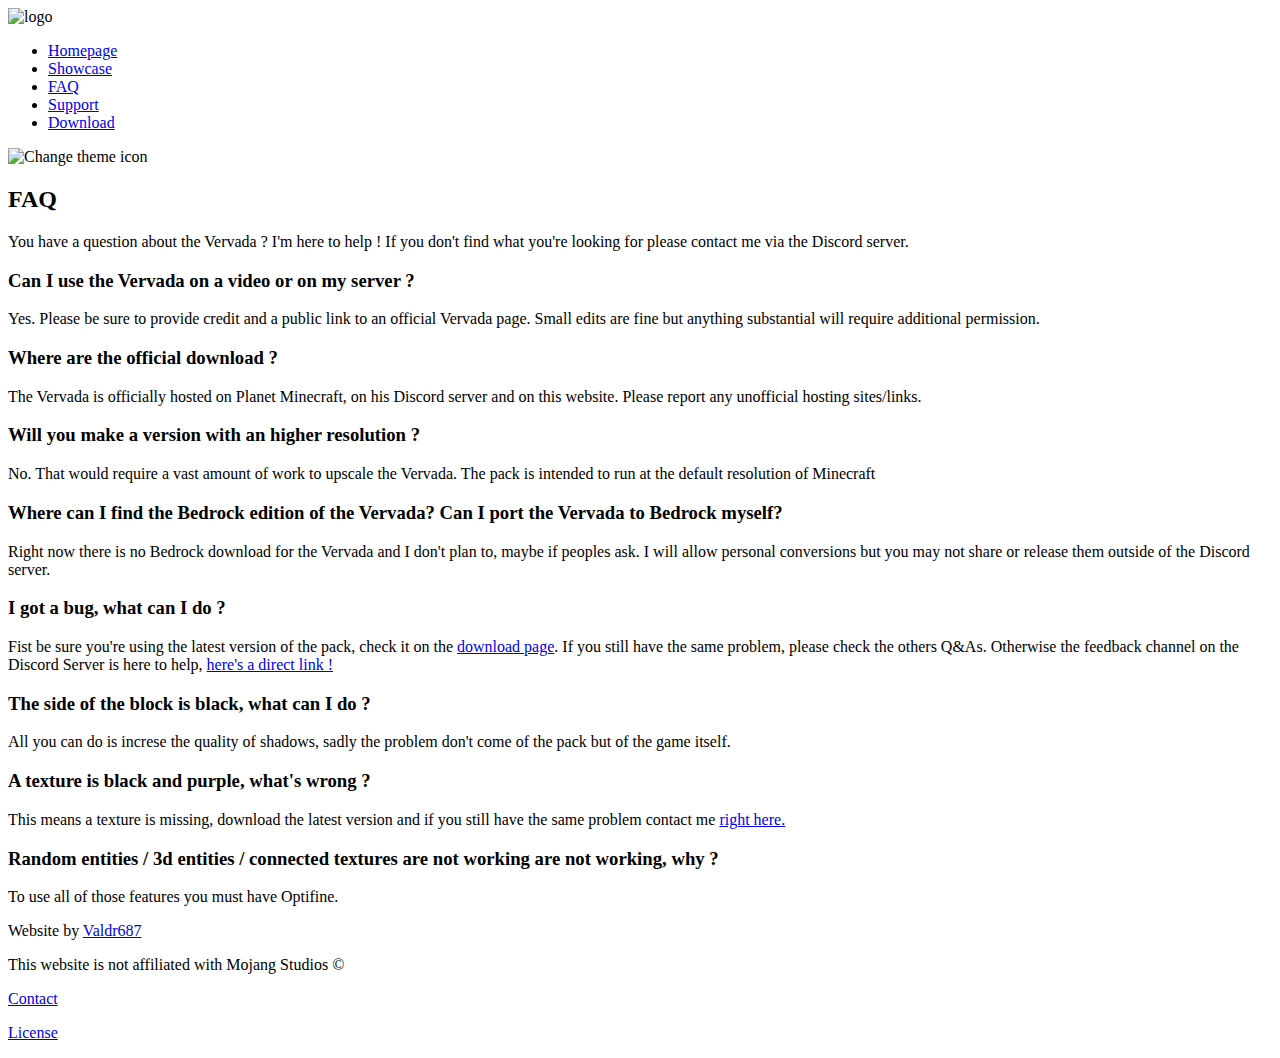
==== faq.html @ 003b72a8 "Add files via upload" ====
<!DOCTYPE html>
<html lang="en">
<head>
       <!-- CSS --> 
       <link rel="stylesheet" type="text/css" href="./css/style_accueil.css" id="light" title="Light">
       <meta http-equiv="content-type" content="text/html; charset=utf-8">
       <!-- Polices --> 
       <link rel="preconnect" href="https://fonts.googleapis.com">
       <link rel="preconnect" href="https://fonts.gstatic.com" crossorigin>
       <link href="https://fonts.googleapis.com/css2?family=Almendra+SC&display=swap" rel="stylesheet">
       <link href="https://fonts.googleapis.com/css2?family=Quicksand&display=swap" rel="stylesheet">
       <!-- Metadonnées -->
       <meta name="viewport" content="width=device-width, initial-scale=1.0">
       <meta name="author" content="Valdr687" />
       <title>The Vervada - FAQ</title>
       <meta name="description" content="You have a question about the Vervada ? You want to report a bug ? The page is here to help you.">
       <link rel="icon" href="./images/icones/vervada_trans.png" type="image/icon type">
       <meta name="theme-color" content="rgb(189, 103, 32)"/>   
</head>
    <body>
        <header>
            <div class="logo" ><img src="./images/icones/vervada_fond.png" alt="logo"></div>
            <nav> 
              <div class="ham" >  
                <span class="bar1"></span>  
                <span class="bar2"></span>  
                <span class="bar3"></span>  
              </div>  
              <ul class="nav-sub">  
                <li class="list-item"><a href="./homepage.html" class="nav-link">Homepage</a></li>  
                <li class="list-item"><a href="./showcase.html" class="nav-link">Showcase</a></li>  
                <li class="list-item-active"><a href="./faq.html" class="nav-link">FAQ</a></li>   
                <li class="list-item"><a href="./support.html" class="nav-link">Support</a></li>
                <li class="list-item"><a href="https://www.planetminecraft.com/texture-pack/the-vervada/" class="nav-link">Download</a></li>  
              </ul>
            </nav> 
            <!--Theme sombre-->
            <div id="switch_theme" onclick="changeTheme();"><img id="moon_sun" src="./images/icones/dark_light/moon.png" alt="Change theme icon"></div>
        </header>
        <!-- Page -->
        <main>
            <article class="texte_centre" >
                <h2>FAQ</h2>
                <p>You have a question about the Vervada ? I'm here to help ! If you don't find what you're looking for please contact me via the Discord server.</p>
            </article>
            <span class="barre"></span>
            <article class="faq">
                <h3>Can I use the Vervada on a video or on my server ? </h3>
                <p>Yes. Please be sure to provide credit and a public link to an official Vervada page. Small edits are fine but anything substantial will require additional permission. </p>
                <h3> Where are the official download ? </h3>
                <p>The Vervada is officially hosted on Planet Minecraft, on his Discord server and on this website. Please report any unofficial hosting sites/links.</p>
                <h3>Will you make a version with an higher resolution ? </h3>
                <p>No. That would require a vast amount of work to upscale the Vervada. The pack is intended to run at the default resolution of Minecraft</p>
                <h3> Where can I find the Bedrock edition of the Vervada? Can I port the Vervada to Bedrock myself? </h3>
                <p>Right now there is no Bedrock download for the Vervada and I don't plan to, maybe if peoples ask. I will allow personal conversions but you may not share or release them outside of the Discord server. </p>
            </article>
            <span class="barre"></span>
            <article class="faq">
              <h3>I got a bug, what can I do ?</h3>
              <p>Fist be sure you're using the latest version of the pack, check it on the <a href="./download.hmtl">download page</a>. If you still have the same problem, please check the others Q&As. Otherwise the feedback channel on the Discord Server is here to help, <a target="blank" href="https://discord.gg/qPuz99EwCG">here's a direct link !</a> </p>
              <h3>The side of the block is black, what can I do ?</h3>
              <p>All you can do is increse the quality of shadows, sadly the problem don't come of the pack but of the game itself.</p>
              <h3>A texture is black and purple, what's wrong ?</h3>
              <p>This means a texture is missing, download the latest version and if you still have the same problem contact me <a target="blank" href="https://discord.gg/qPuz99EwCG">right here.</a></p>
              <h3>Random entities / 3d entities / connected textures are not working are not working, why ?</h3>
              <p>To use all of those features you must have Optifine.</p>
          </article>
          
        </main>
        <!--Bas de page-->
        <footer>
          <div class="bas_gauche">
            <div class="haut">
              <p>Website by <a target="blank" href="https://linktr.ee/Valdr687">Valdr687</a></p>
            </div>
            <div class="bas">
              <p>This website is not affiliated with Mojang Studios ©</p>
            </div>
          </div>
          <div class="bas_droite">
            <div class="haut">
              <p><a target="blank" href="mailto:">Contact</a></p>
            </div>
            <div class="bas">
              <p><a target="blank" href="https://creativecommons.org/licenses/by-nc-nd/4.0/">License</a></p>
            </div>
          </div>
        </footer> 
        </div>
        <script src="./js/script.js"></script> 
	</body>
</html>
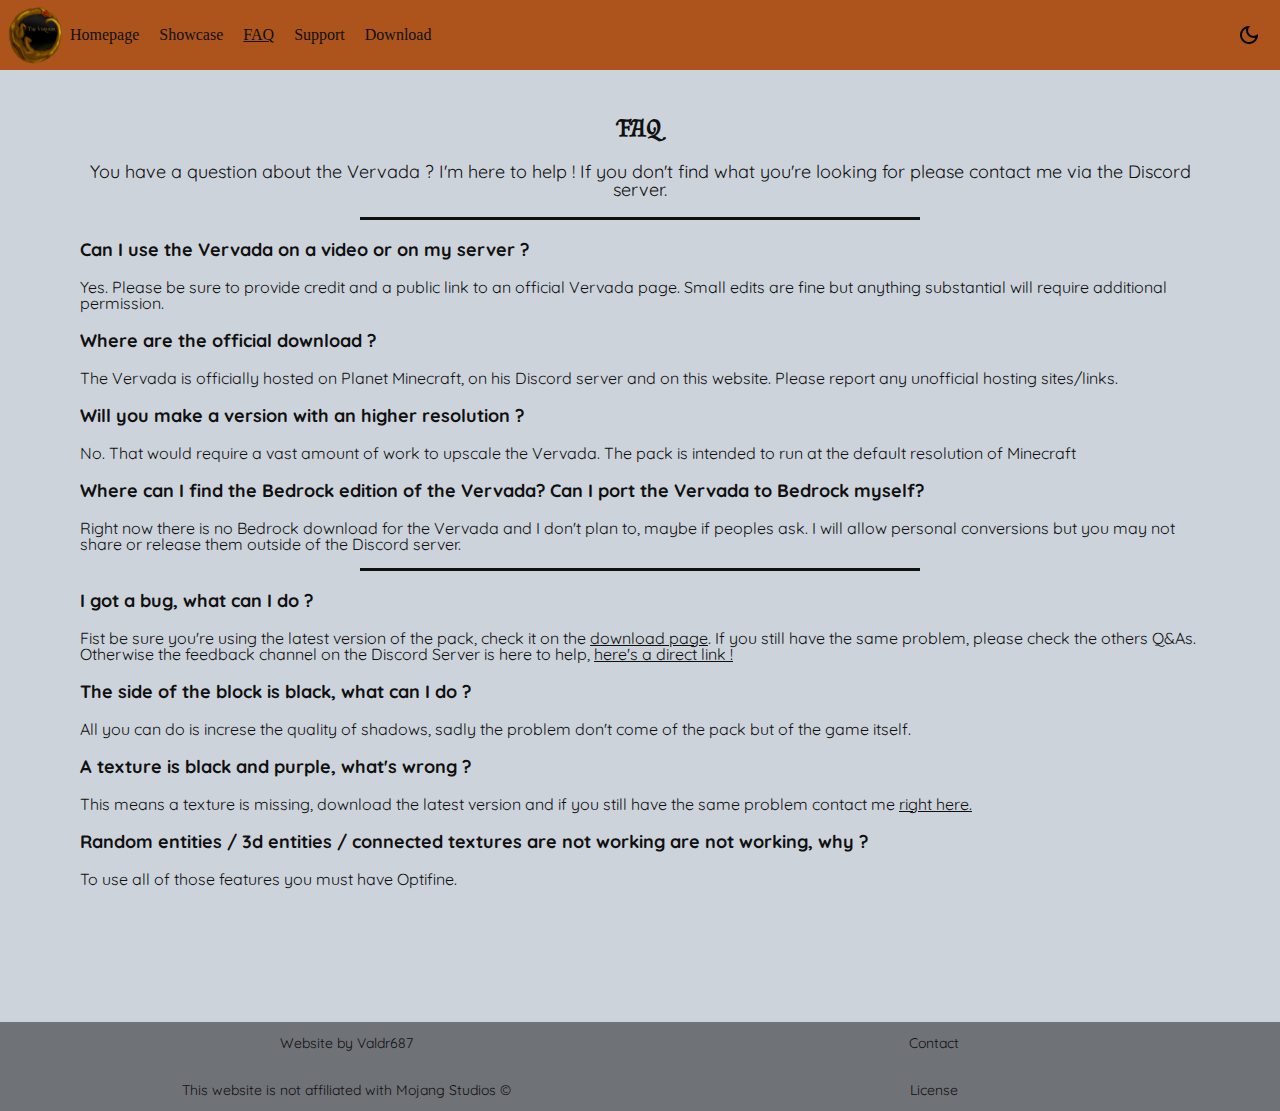
==== commit 6999b86e: "Update faq.html" ====
--- a/faq.html
+++ b/faq.html
@@ -27,7 +27,7 @@
                 <span class="bar3"></span>  
               </div>  
               <ul class="nav-sub">  
-                <li class="list-item"><a href="./homepage.html" class="nav-link">Homepage</a></li>  
+                <li class="list-item"><a href="./index.html" class="nav-link">Homepage</a></li>  
                 <li class="list-item"><a href="./showcase.html" class="nav-link">Showcase</a></li>  
                 <li class="list-item-active"><a href="./faq.html" class="nav-link">FAQ</a></li>   
                 <li class="list-item"><a href="./support.html" class="nav-link">Support</a></li>
@@ -71,7 +71,7 @@
         <footer>
           <div class="bas_gauche">
             <div class="haut">
-              <p>Website by <a target="blank" href="https://linktr.ee/Valdr687">Valdr687</a></p>
+              <p>Website by <a target="blank" href="./valdr687.html">Valdr687</a></p>
             </div>
             <div class="bas">
               <p>This website is not affiliated with Mojang Studios ©</p>
@@ -89,4 +89,4 @@
         </div>
         <script src="./js/script.js"></script> 
 	</body>
-</html>+</html>
--- a/css/style_accueil.css
+++ b/css/style_accueil.css
@@ -0,0 +1,464 @@
+/*-------------------------------------------------Couleurs-------------------------------------------------------------------------*/
+body {
+	background: #ccd3db;
+	color: #101010;
+}
+header, .nav-sub {
+	background:  #ac541c;
+}
+footer {
+	background-color: #11111180; 
+}
+h1, .prev,.next {
+	color: #f4f4f4;
+}
+.bar1,.bar2,.bar3, .dot{  
+	background-color:#101010;  
+}
+#switch_theme :hover {
+	background-color: #11111180;
+}
+.prev:hover, .next:hover {
+	background-color: rgba(0,0,0,0.8);
+}
+.active, .dot:hover {
+	background-color: #717171;
+}
+.mySlides img {
+	border : 5px solid #101010;
+}
+.barre, .barre_petite {
+	background-color: #101010;
+}
+
+/*--------------------------------------------------------Eléments principaux--------------------------------------------------------*/
+
+/*Balises*/
+body {
+	width:100%;
+	min-height: 100vh;
+	margin: 0;
+}
+
+
+header {
+	z-index: 100;
+    height: 70px;
+    position: fixed;
+    top: 0; left : 0 ;
+    width: 100%;
+
+}
+
+a:any-link {
+	color: inherit;
+	text-decoration: none;
+}
+
+main {
+	position: relative;
+	margin: 72px 80px 10px 80px;
+	padding: 20px;
+	min-height: 100vh;
+}
+
+/*Classes*/
+
+.logo {
+	max-width: fit-content;
+	min-height: 32px;
+	position: fixed;
+	top: 5px; left : 50px ;
+}
+
+.texte_centre {
+	text-align: center;
+}
+
+.barre {
+	display: block;
+	width:50%;  
+	height:3px;  
+	margin:5px auto;  
+}
+.barre_petite {
+	display: block;
+	width:20%;  
+	height:3px;  
+	margin:5px 0;  
+}
+
+
+/*Police, gestion des titres*/
+
+p {
+	font-family: 'Quicksand', sans-serif;
+	line-height: 1em;
+	font-size: 14px;
+}
+h1 {
+	font-family: 'Almendra SC', serif;
+	font-size: 50px;
+}
+
+h2 {
+	font-family: 'Almendra SC', serif;
+	font-size: 25px;
+
+}
+
+.faq h3 {
+	font-family: 'Quicksand', sans-serif;
+	font-size: 18px;
+}
+
+.faq p {
+	font-size: 16px;
+}
+
+article p {
+	font-size: 18px;
+}
+
+article a:any-link {
+	text-decoration: underline;
+}
+
+/*-------------------------------------------------------------Navbar----------------------------------------------------------------*/
+/*Hamburger*/
+.ham{  
+	display:block;
+	position: absolute;
+	top:23px ; left: 5px;  
+	cursor: pointer;
+}
+
+.ham{  
+	display:block;  
+}  
+.change .bar1 {  
+   transform: rotate(45deg) translate(8px,3px);  
+}  
+.change .bar2 {  
+   opacity: 0;  
+}  
+.change .bar3 {  
+   transform: rotate(-45deg) translate(8px,-3px);  
+}
+
+.bar1,.bar2,.bar3{  
+	display:block;  
+	width:35px;  
+	height:3px;  
+	margin:5px auto;  
+	transition: 0.4s;  
+}
+
+/*Barre coté*/    
+
+nav{  
+	display:flex;  
+	top:0;  
+	height:100%;  
+	justify-content:flex-start;  
+	align-items:center;   
+	padding:0px 20px;   
+}  
+  
+.nav-sub{  
+	display:flex;  
+	justify-content:flex-start;  
+	height: 100%;
+	align-items:center;   
+}  
+.list-item {  
+	padding:10px;  
+	list-style:none;  
+}
+.list-item-active, .list-item:hover {  
+	text-decoration: underline;
+	padding:10px;
+	list-style:none;  
+}    
+.nav-link{  
+	color:inherit;  
+	text-decoration:none;  
+}   
+
+
+/*-----------------------------------------------------------Theme-------------------------------------------------------------------*/
+/*Switch_theme*/
+#switch_theme {
+	position: absolute;
+	right: 15px ; top :15px ;
+	width: 28px;
+	height: 28px;
+	border-radius: 8px;
+	padding: 8px 0 0 8px;
+}
+/*Footer-----------------------------------------------------------------------------------------------------------------------------*/
+footer {
+	display: grid;
+	text-align: center !important;
+	grid-template-columns: 49% 49%;
+	grid-template-rows: min-content;
+	gap: 0px 2%;
+	grid-auto-flow: row;
+	justify-content: center;
+	grid-template-areas:
+	  "bas_gauche bas_droite";
+	padding: 0px 5%;
+	width: 90%;
+	height: auto;
+	position: relative ;	
+}
+
+
+.bas_gauche { grid-area: bas_gauche;
+	display: grid;
+	width: fit-content;
+	margin: 0 auto;
+	grid-template-columns: 100%;
+	grid-template-rows: min-content;
+	gap: 0px 0px;
+	gap : 5px ;
+	grid-auto-flow: row;
+	grid-template-areas:
+	  "haut"
+	  "bas";
+	grid-area: bas_gauche;
+}
+  
+.bas_droite {  display: grid;
+	width: fit-content;
+	margin: 0 auto;
+	grid-template-columns: 100%;
+	grid-template-rows: min-content;
+	gap: 0px 0px;
+	gap : 5px ;
+	grid-auto-flow: row;
+	grid-template-areas:
+	  "haut"
+	  "bas";
+	grid-area: bas_droite;
+}
+  
+  
+.haut { grid-area: haut; 
+}
+  
+  
+.bas { grid-area: bas; 
+}
+
+.haut, .bas {
+	width: 100%;
+	height: min-content;
+	text-align:center;
+}
+
+
+
+/*------------------------------------------------------------------------Règles - Adaptivité ---------------------------------------*/
+
+
+@media (min-width: 1200px) {
+	main {
+		margin: 72px 80px 10px 80px;
+		padding: 20px;
+	}
+}
+
+@media (min-width: 900px) {
+	.logo {
+		min-height: 32px;
+		position: fixed;
+		top: 5px; left : 5px ;
+	}
+	main {
+		margin: 72px 60px 10px 60px;
+		padding: 20px;
+	}
+	.ham{  
+		display:none;
+		position: absolute;
+		top:23px ; left: 5px;  
+		cursor: pointer;
+	}  
+	 
+	.bar1,.bar2,.bar3{  
+		display:block;  
+		width:35px;  
+		height:3px;  
+		margin:5px auto;  
+		transition: 0.4s;  
+	}   
+}
+
+@media (max-width :900px ) {
+	.list-item {  
+		padding:10px;  
+		list-style:none;  
+	}  
+	.nav-link{  
+		color:inherit;  
+		text-decoration:none;  
+	}  
+	  
+	  
+	.nav-sub{  
+		visibility: hidden;
+		position:absolute;
+		padding: 0 10px;  
+		top:54px;  left:-6px;  
+		flex-direction:column;   
+		transition: transform 0.3s ease-in;  
+		transform:translate(100%);
+		height: 500em;  
+	}  
+	.nav-change{  
+		transform:translate(0%);  
+		visibility: visible;
+	} 
+}
+
+@media (max-width: 600px) {
+	main {
+		margin: 72px 40px 10px 40px;
+		padding: 10px;
+	}
+}
+@media (max-width: 500px) {
+	main {
+		margin: 72px 30px 10px 30px;
+		padding: 10px;
+	}
+}
+
+@media (max-width: 400px) {
+	main {
+		margin: 72px 20px 10px 20px;
+		padding: 5px;
+	}
+}
+
+/*-------------------------------Fin du style par défaut--------------------------------------------------------------------------------------*/
+/*Galerie*/
+.container { 
+	display: grid;
+		grid-template-columns: 1fr;
+		grid-template-rows: repeat(5, 1fr);
+		gap: 1em 1em;
+		grid-template-areas:
+	  		"ville"
+	  		"wood"
+			"flowers"
+	  		"house"
+			"axolotl";
+}
+  
+.wood { grid-area: wood; 
+background-color: #216793;}
+  
+.flowers { grid-area: flowers; 
+	background-color: #93216d;}
+  
+.ville { grid-area: ville; background-color: #937421;}
+  
+.house { grid-area: house; background-color: #3b9321;}
+  
+.axolotl { grid-area: axolotl; background-color: #217893;}
+
+/*@media : grille*/
+@media (min-width: 600px) {
+	.container { 
+		grid-template-columns: repeat(2, 1fr);
+		grid-template-rows: repeat(3, 1fr);
+		gap: 1em 1em;
+		grid-template-areas:
+			"ville ville"
+			"wood flowers"
+			"house axolotl";
+	}
+}
+
+@media (min-width: 900px) {
+	.container {
+		display: grid;
+		grid-template-columns: repeat(3, 1fr);
+		grid-template-rows: repeat(3, 1fr);
+		gap: 1em 1em;
+		grid-template-areas:
+			"ville ville ville"
+			"wood wood flowers"
+			"house axolotl axolotl";
+	}
+}
+/*------------------------------------------------Slideshow container */
+.slideshow-container {
+	max-width: 80%;
+   position: relative;
+	margin: auto;
+	border-radius: 5px;
+  height: fit-content;
+}
+
+.mySlides {
+display: none;
+
+}
+.mySlides img {
+  z-index: 1;
+  border-radius: 5px;
+}
+
+
+.prev, .next {
+cursor: pointer;
+position: absolute;
+top: 50%;
+width: auto;
+margin-top: -22px;
+padding: 16px;
+font-weight: bold;
+font-size: 18px;
+transition: 0.6s ease;
+border-radius: 0 3px 3px 0;
+user-select: none;
+}
+.next {
+right: -5px;
+border-radius: 3px 0 0 3px;
+}
+.prev {
+  left: 5px;
+  border-radius: 3px 0 0 3px;
+}
+
+.text {
+  font-size: 15px;
+  padding: 8px 12px;
+  position: absolute;
+  top: 10px;
+  left: 10px;
+  text-align: center;
+}
+
+
+.dots {
+  text-align: center;
+  position: absolute;
+  bottom: 15px ;
+  width: 100%;
+}
+.dot {
+  cursor: pointer;
+  height: 15px;
+  width: 15px;
+  margin: 0 2px;
+  border-radius: 50%;
+  display: inline-block;
+  transition: background-color 0.6s ease;
+  z-index: 2;
+}
+
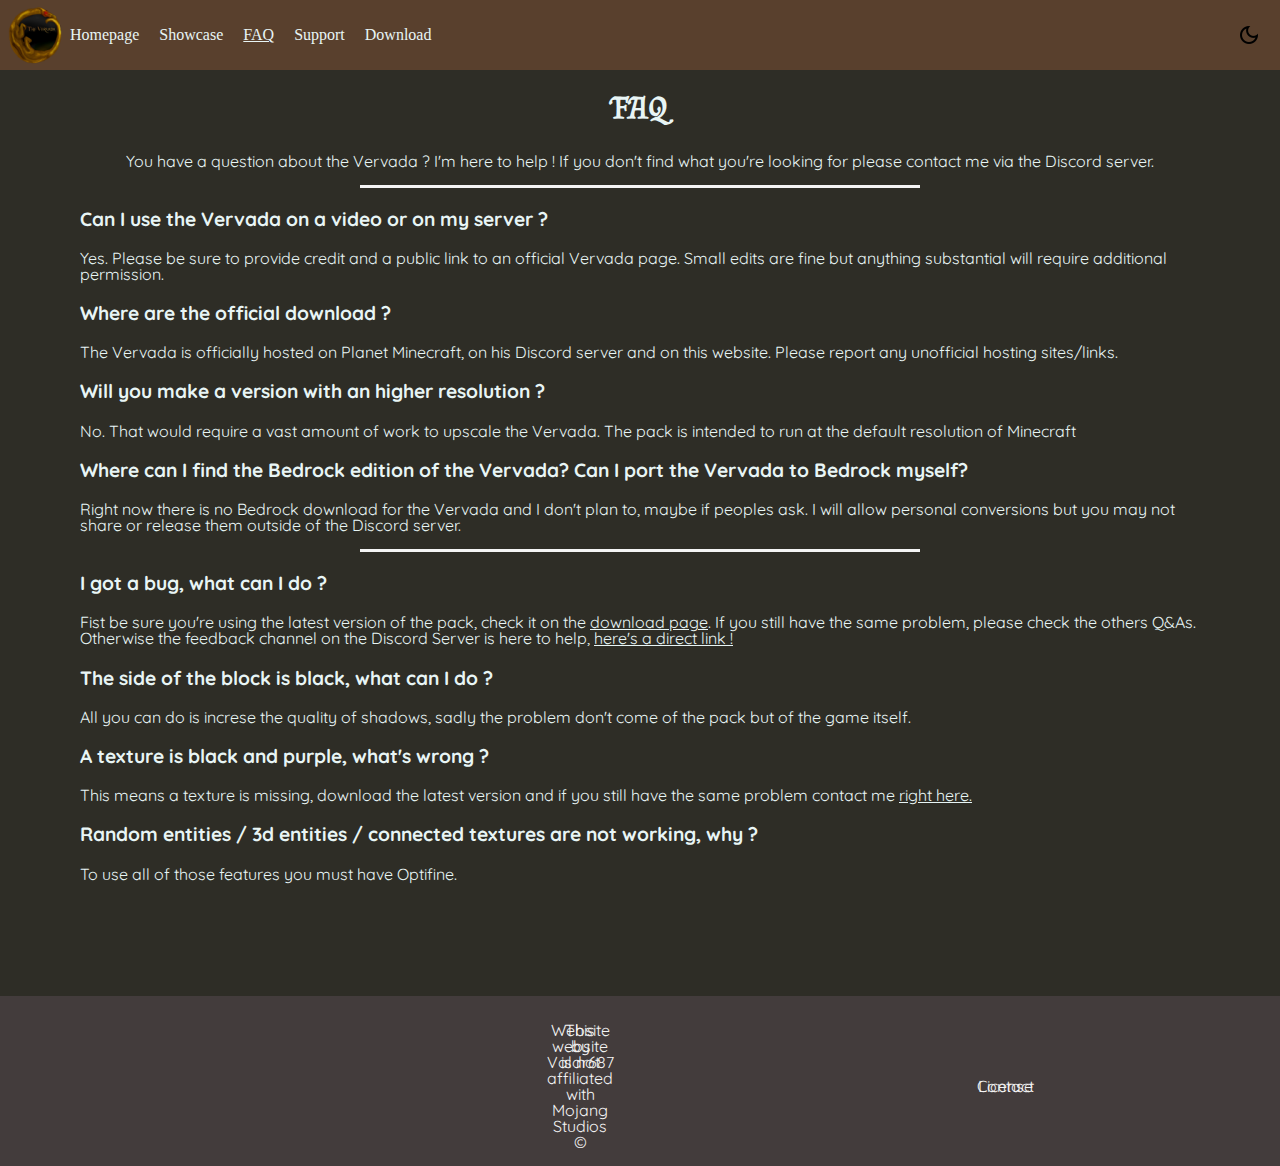
==== commit bb39f17e: "Update faq.html" ====
--- a/faq.html
+++ b/faq.html
@@ -62,7 +62,7 @@
               <p>All you can do is increse the quality of shadows, sadly the problem don't come of the pack but of the game itself.</p>
               <h3>A texture is black and purple, what's wrong ?</h3>
               <p>This means a texture is missing, download the latest version and if you still have the same problem contact me <a target="blank" href="https://discord.gg/qPuz99EwCG">right here.</a></p>
-              <h3>Random entities / 3d entities / connected textures are not working are not working, why ?</h3>
+              <h3>Random entities / 3d entities / connected textures are not working, why ?</h3>
               <p>To use all of those features you must have Optifine.</p>
           </article>
           
--- a/css/style_accueil.css
+++ b/css/style_accueil.css
@@ -1,464 +1 @@
-/*-------------------------------------------------Couleurs-------------------------------------------------------------------------*/
-body {
-	background: #ccd3db;
-	color: #101010;
-}
-header, .nav-sub {
-	background:  #ac541c;
-}
-footer {
-	background-color: #11111180; 
-}
-h1, .prev,.next {
-	color: #f4f4f4;
-}
-.bar1,.bar2,.bar3, .dot{  
-	background-color:#101010;  
-}
-#switch_theme :hover {
-	background-color: #11111180;
-}
-.prev:hover, .next:hover {
-	background-color: rgba(0,0,0,0.8);
-}
-.active, .dot:hover {
-	background-color: #717171;
-}
-.mySlides img {
-	border : 5px solid #101010;
-}
-.barre, .barre_petite {
-	background-color: #101010;
-}
-
-/*--------------------------------------------------------Eléments principaux--------------------------------------------------------*/
-
-/*Balises*/
-body {
-	width:100%;
-	min-height: 100vh;
-	margin: 0;
-}
-
-
-header {
-	z-index: 100;
-    height: 70px;
-    position: fixed;
-    top: 0; left : 0 ;
-    width: 100%;
-
-}
-
-a:any-link {
-	color: inherit;
-	text-decoration: none;
-}
-
-main {
-	position: relative;
-	margin: 72px 80px 10px 80px;
-	padding: 20px;
-	min-height: 100vh;
-}
-
-/*Classes*/
-
-.logo {
-	max-width: fit-content;
-	min-height: 32px;
-	position: fixed;
-	top: 5px; left : 50px ;
-}
-
-.texte_centre {
-	text-align: center;
-}
-
-.barre {
-	display: block;
-	width:50%;  
-	height:3px;  
-	margin:5px auto;  
-}
-.barre_petite {
-	display: block;
-	width:20%;  
-	height:3px;  
-	margin:5px 0;  
-}
-
-
-/*Police, gestion des titres*/
-
-p {
-	font-family: 'Quicksand', sans-serif;
-	line-height: 1em;
-	font-size: 14px;
-}
-h1 {
-	font-family: 'Almendra SC', serif;
-	font-size: 50px;
-}
-
-h2 {
-	font-family: 'Almendra SC', serif;
-	font-size: 25px;
-
-}
-
-.faq h3 {
-	font-family: 'Quicksand', sans-serif;
-	font-size: 18px;
-}
-
-.faq p {
-	font-size: 16px;
-}
-
-article p {
-	font-size: 18px;
-}
-
-article a:any-link {
-	text-decoration: underline;
-}
-
-/*-------------------------------------------------------------Navbar----------------------------------------------------------------*/
-/*Hamburger*/
-.ham{  
-	display:block;
-	position: absolute;
-	top:23px ; left: 5px;  
-	cursor: pointer;
-}
-
-.ham{  
-	display:block;  
-}  
-.change .bar1 {  
-   transform: rotate(45deg) translate(8px,3px);  
-}  
-.change .bar2 {  
-   opacity: 0;  
-}  
-.change .bar3 {  
-   transform: rotate(-45deg) translate(8px,-3px);  
-}
-
-.bar1,.bar2,.bar3{  
-	display:block;  
-	width:35px;  
-	height:3px;  
-	margin:5px auto;  
-	transition: 0.4s;  
-}
-
-/*Barre coté*/    
-
-nav{  
-	display:flex;  
-	top:0;  
-	height:100%;  
-	justify-content:flex-start;  
-	align-items:center;   
-	padding:0px 20px;   
-}  
-  
-.nav-sub{  
-	display:flex;  
-	justify-content:flex-start;  
-	height: 100%;
-	align-items:center;   
-}  
-.list-item {  
-	padding:10px;  
-	list-style:none;  
-}
-.list-item-active, .list-item:hover {  
-	text-decoration: underline;
-	padding:10px;
-	list-style:none;  
-}    
-.nav-link{  
-	color:inherit;  
-	text-decoration:none;  
-}   
-
-
-/*-----------------------------------------------------------Theme-------------------------------------------------------------------*/
-/*Switch_theme*/
-#switch_theme {
-	position: absolute;
-	right: 15px ; top :15px ;
-	width: 28px;
-	height: 28px;
-	border-radius: 8px;
-	padding: 8px 0 0 8px;
-}
-/*Footer-----------------------------------------------------------------------------------------------------------------------------*/
-footer {
-	display: grid;
-	text-align: center !important;
-	grid-template-columns: 49% 49%;
-	grid-template-rows: min-content;
-	gap: 0px 2%;
-	grid-auto-flow: row;
-	justify-content: center;
-	grid-template-areas:
-	  "bas_gauche bas_droite";
-	padding: 0px 5%;
-	width: 90%;
-	height: auto;
-	position: relative ;	
-}
-
-
-.bas_gauche { grid-area: bas_gauche;
-	display: grid;
-	width: fit-content;
-	margin: 0 auto;
-	grid-template-columns: 100%;
-	grid-template-rows: min-content;
-	gap: 0px 0px;
-	gap : 5px ;
-	grid-auto-flow: row;
-	grid-template-areas:
-	  "haut"
-	  "bas";
-	grid-area: bas_gauche;
-}
-  
-.bas_droite {  display: grid;
-	width: fit-content;
-	margin: 0 auto;
-	grid-template-columns: 100%;
-	grid-template-rows: min-content;
-	gap: 0px 0px;
-	gap : 5px ;
-	grid-auto-flow: row;
-	grid-template-areas:
-	  "haut"
-	  "bas";
-	grid-area: bas_droite;
-}
-  
-  
-.haut { grid-area: haut; 
-}
-  
-  
-.bas { grid-area: bas; 
-}
-
-.haut, .bas {
-	width: 100%;
-	height: min-content;
-	text-align:center;
-}
-
-
-
-/*------------------------------------------------------------------------Règles - Adaptivité ---------------------------------------*/
-
-
-@media (min-width: 1200px) {
-	main {
-		margin: 72px 80px 10px 80px;
-		padding: 20px;
-	}
-}
-
-@media (min-width: 900px) {
-	.logo {
-		min-height: 32px;
-		position: fixed;
-		top: 5px; left : 5px ;
-	}
-	main {
-		margin: 72px 60px 10px 60px;
-		padding: 20px;
-	}
-	.ham{  
-		display:none;
-		position: absolute;
-		top:23px ; left: 5px;  
-		cursor: pointer;
-	}  
-	 
-	.bar1,.bar2,.bar3{  
-		display:block;  
-		width:35px;  
-		height:3px;  
-		margin:5px auto;  
-		transition: 0.4s;  
-	}   
-}
-
-@media (max-width :900px ) {
-	.list-item {  
-		padding:10px;  
-		list-style:none;  
-	}  
-	.nav-link{  
-		color:inherit;  
-		text-decoration:none;  
-	}  
-	  
-	  
-	.nav-sub{  
-		visibility: hidden;
-		position:absolute;
-		padding: 0 10px;  
-		top:54px;  left:-6px;  
-		flex-direction:column;   
-		transition: transform 0.3s ease-in;  
-		transform:translate(100%);
-		height: 500em;  
-	}  
-	.nav-change{  
-		transform:translate(0%);  
-		visibility: visible;
-	} 
-}
-
-@media (max-width: 600px) {
-	main {
-		margin: 72px 40px 10px 40px;
-		padding: 10px;
-	}
-}
-@media (max-width: 500px) {
-	main {
-		margin: 72px 30px 10px 30px;
-		padding: 10px;
-	}
-}
-
-@media (max-width: 400px) {
-	main {
-		margin: 72px 20px 10px 20px;
-		padding: 5px;
-	}
-}
-
-/*-------------------------------Fin du style par défaut--------------------------------------------------------------------------------------*/
-/*Galerie*/
-.container { 
-	display: grid;
-		grid-template-columns: 1fr;
-		grid-template-rows: repeat(5, 1fr);
-		gap: 1em 1em;
-		grid-template-areas:
-	  		"ville"
-	  		"wood"
-			"flowers"
-	  		"house"
-			"axolotl";
-}
-  
-.wood { grid-area: wood; 
-background-color: #216793;}
-  
-.flowers { grid-area: flowers; 
-	background-color: #93216d;}
-  
-.ville { grid-area: ville; background-color: #937421;}
-  
-.house { grid-area: house; background-color: #3b9321;}
-  
-.axolotl { grid-area: axolotl; background-color: #217893;}
-
-/*@media : grille*/
-@media (min-width: 600px) {
-	.container { 
-		grid-template-columns: repeat(2, 1fr);
-		grid-template-rows: repeat(3, 1fr);
-		gap: 1em 1em;
-		grid-template-areas:
-			"ville ville"
-			"wood flowers"
-			"house axolotl";
-	}
-}
-
-@media (min-width: 900px) {
-	.container {
-		display: grid;
-		grid-template-columns: repeat(3, 1fr);
-		grid-template-rows: repeat(3, 1fr);
-		gap: 1em 1em;
-		grid-template-areas:
-			"ville ville ville"
-			"wood wood flowers"
-			"house axolotl axolotl";
-	}
-}
-/*------------------------------------------------Slideshow container */
-.slideshow-container {
-	max-width: 80%;
-   position: relative;
-	margin: auto;
-	border-radius: 5px;
-  height: fit-content;
-}
-
-.mySlides {
-display: none;
-
-}
-.mySlides img {
-  z-index: 1;
-  border-radius: 5px;
-}
-
-
-.prev, .next {
-cursor: pointer;
-position: absolute;
-top: 50%;
-width: auto;
-margin-top: -22px;
-padding: 16px;
-font-weight: bold;
-font-size: 18px;
-transition: 0.6s ease;
-border-radius: 0 3px 3px 0;
-user-select: none;
-}
-.next {
-right: -5px;
-border-radius: 3px 0 0 3px;
-}
-.prev {
-  left: 5px;
-  border-radius: 3px 0 0 3px;
-}
-
-.text {
-  font-size: 15px;
-  padding: 8px 12px;
-  position: absolute;
-  top: 10px;
-  left: 10px;
-  text-align: center;
-}
-
-
-.dots {
-  text-align: center;
-  position: absolute;
-  bottom: 15px ;
-  width: 100%;
-}
-.dot {
-  cursor: pointer;
-  height: 15px;
-  width: 15px;
-  margin: 0 2px;
-  border-radius: 50%;
-  display: inline-block;
-  transition: background-color 0.6s ease;
-  z-index: 2;
-}
-
+.dark{background:#2e2d26;color:#e8f5f5}.dark header,.dark .nav-sub{background:#59402d}.dark footer{background-color:#433c3c}.dark :is(h1,footer p,.prev,.next){color:#f4f4f4}.dark :is(.bar1,.bar2,.bar3,.dot){background-color:#101010}.dark #switch_theme :hover{background-color:#11111180;border-radius:8px!important}.dark :is(.prev:hover,.next:hover){background-color:rgba(0,0,0,0.8)}.dark .active,.dark .dot:hover{background-color:#717171}.dark .mySlides img{border:5px solid #101010}.dark .barre,.dark .barre_petite{background-color:#f4f4f4}body{background:#ccd3db;color:#101010}header,.nav-sub{background:#ac541c}footer{background-color:#11111180}h1,.prev,.next{color:#f4f4f4}.bar1,.bar2,.bar3,.dot{background-color:#101010}#switch_theme :hover{background-color:#11111180;border-radius:8px!important}.prev:hover,.next:hover{background-color:rgba(0,0,0,0.8)}.active,.dot:hover{background-color:#717171}.mySlides img{border:5px solid #101010}.barre,.barre_petite{background-color:#101010}body{width:100%;min-height:100vh;margin:0}header{z-index:100;height:70px;position:fixed;top:0;left:0;width:100%}a:any-link{color:inherit;text-decoration:none}main{position:relative;margin:72px 80px 10px;padding:0 20px;min-height:100vh}.logo{max-width:fit-content;min-height:32px;position:fixed;top:5px;left:50px}.texte_centre{text-align:center}.barre{display:block;width:50%;height:3px;margin:5px auto}.barre_petite{display:block;width:20%;height:3px;margin:5px 0}p{font-family:'Quicksand',sans-serif;line-height:1em;font-size:16px!important}h1{font-family:'Almendra SC',serif;font-size:2.5em}h2{font-family:'Almendra SC',serif;font-size:2em!important;padding-top:.5em}.faq h3{font-family:'Quicksand',sans-serif;font-size:1.2em}.faq p{font-size:1em}article p{font-size:1.2em}article a:any-link{text-decoration:underline}.ham{display:block;position:absolute;top:23px;left:5px;cursor:pointer}.change .bar1{transform:rotate(45deg) translate(8px,3px)}.change .bar2{opacity:0}.change .bar3{transform:rotate(-45deg) translate(8px,-3px)}.bar1,.bar2,.bar3{display:block;width:35px;height:3px;margin:5px auto}nav{display:flex;top:0;height:100%;justify-content:flex-start;align-items:center;padding:0 20px}.nav-sub{display:flex;justify-content:flex-start;height:100%;align-items:center}.list-item{padding:10px;list-style:none}.list-item-active,.list-item:hover{text-decoration:underline;padding:10px;list-style:none}.nav-link{color:inherit;text-decoration:none}#switch_theme{position:absolute;right:15px;top:15px;width:28px;height:28px;padding:8px 0 0 8px}footer{display:grid;text-align:center!important;grid-template-columns:49% 49%;grid-template-rows:min-content;gap:0 2%;grid-auto-flow:row;justify-content:center;grid-template-areas:"bas_gauche bas_droite";padding:0 5%;width:90%;height:auto;position:relative;margin-top:1.5em}.bas_gauche{grid-area:bas_gauche;display:grid;width:fit-content;margin:0 auto;grid-template-columns:100%;grid-template-rows:min-content;gap:0 0;gap:5px;grid-auto-flow:row;grid-template-areas:haut bas;grid-area:bas_gauche}.bas_droite{display:grid;width:fit-content;margin:0 auto;grid-template-columns:100%;grid-template-rows:min-content;gap:0 0;gap:5px;grid-auto-flow:row;grid-template-areas:haut bas;grid-area:bas_droite}.haut{grid-area:haut}.bas{grid-area:bas}.haut,.bas{width:100%;height:min-content;text-align:center}.galerie{display:grid;grid-template-columns:33% 34% 33%;grid-template-rows:min-content;gap:5px 5px;grid-auto-flow:row;grid-template-areas:"gauche_grd gauche_grd droite_petit" "gauche_petit droite_grd droite_grd";margin-bottom:5px;padding-top:5px;width:calc(100% - 10px)}.gauche_grd{grid-area:gauche_grd}.droite_petit{grid-area:droite_petit}.droite_grd{grid-area:droite_grd}.gauche_petit{grid-area:gauche_petit}.galerie img{width:100%;height:auto}.gauche_petit,.droite_petit{display:flex;align-items:center;justify-content:space-between;flex-direction:column;padding-bottom:4px;font-size:80%}.galerie h2{text-align:center;padding-top:0}.slideshow-container{max-width:100%;position:relative;width:fit-content;margin:0 auto;border-radius:5px;height:min-content;color:#101010}.mySlides{display:none;font-family:'Almendra SC',serif}.mySlides img{z-index:1;border-radius:5px}.prev,.next{cursor:pointer;position:absolute;top:50%;width:auto;margin-top:-22px;padding:16px;font-weight:700;font-size:18px;transition:.6s ease;border-radius:0 3px 3px 0;user-select:none}.next{right:-5px;border-radius:3px 0 0 3px}.prev{left:5px;border-radius:3px 0 0 3px}.text{font-size:15px;padding:8px 12px;position:absolute;top:10px;right:10px;text-align:center}.dots{text-align:center;position:absolute;bottom:15px;width:100%}.dot{cursor:pointer;height:15px;width:15px;margin:0 2px;border-radius:50%;display:inline-block;transition:background-color .6s ease;z-index:2}@media (min-width: 768px){.logo{min-height:32px;position:fixed;top:5px;left:5px}.ham{display:none}.bar1,.bar2,.bar3{display:block;width:35px;height:3px;margin:5px auto;transition:.4s}}@media (max-width :767px ){.list-item{padding:10px;list-style:none}.nav-link{color:inherit;text-decoration:none}.galerie{display:grid;grid-template-columns:100%;gap:5px 5px;grid-template-rows:min-content min-content;grid-template-areas:gauche_grd droite_petit droite_grd gauche_petit;margin-bottom:5px;padding-top:10px}.gauche_petit,.droite_petit{height:calc(100% + 5px)}.nav-sub{visibility:hidden;position:absolute;padding:0 10px;top:54px;left:-6px;flex-direction:column;transition:transform .3s ease-in;transform:translate(100%);height:100vh}.nav-change{transform:translate(0%);visibility:visible}}@media (min-width: 2560px){main{margin:72px 10vw 10px;padding:2vh 20px}p{font-size:20px!important}h2{margin-top:1em;padding-top:1em}}@media (min-width: 1440px) and (max-width: 2560px){main{margin:72px 10vw 10px;padding:0 20px}}@media (min-width: 1024px){main{margin:72px 60px 10px;padding:0 20px}}@media (max-width: 600px){main{margin:72px 40px 10px;padding:0 10px}}@media (max-width: 500px){main{margin:72px 30px 10px;padding:0 10px}}@media (max-width: 400px){main{margin:72px 20px 10px;padding:0 5px}}@media (orientation: landscape) and (max-width: 1000px){main{margin:72px 20px 10px;padding:0 5px}}
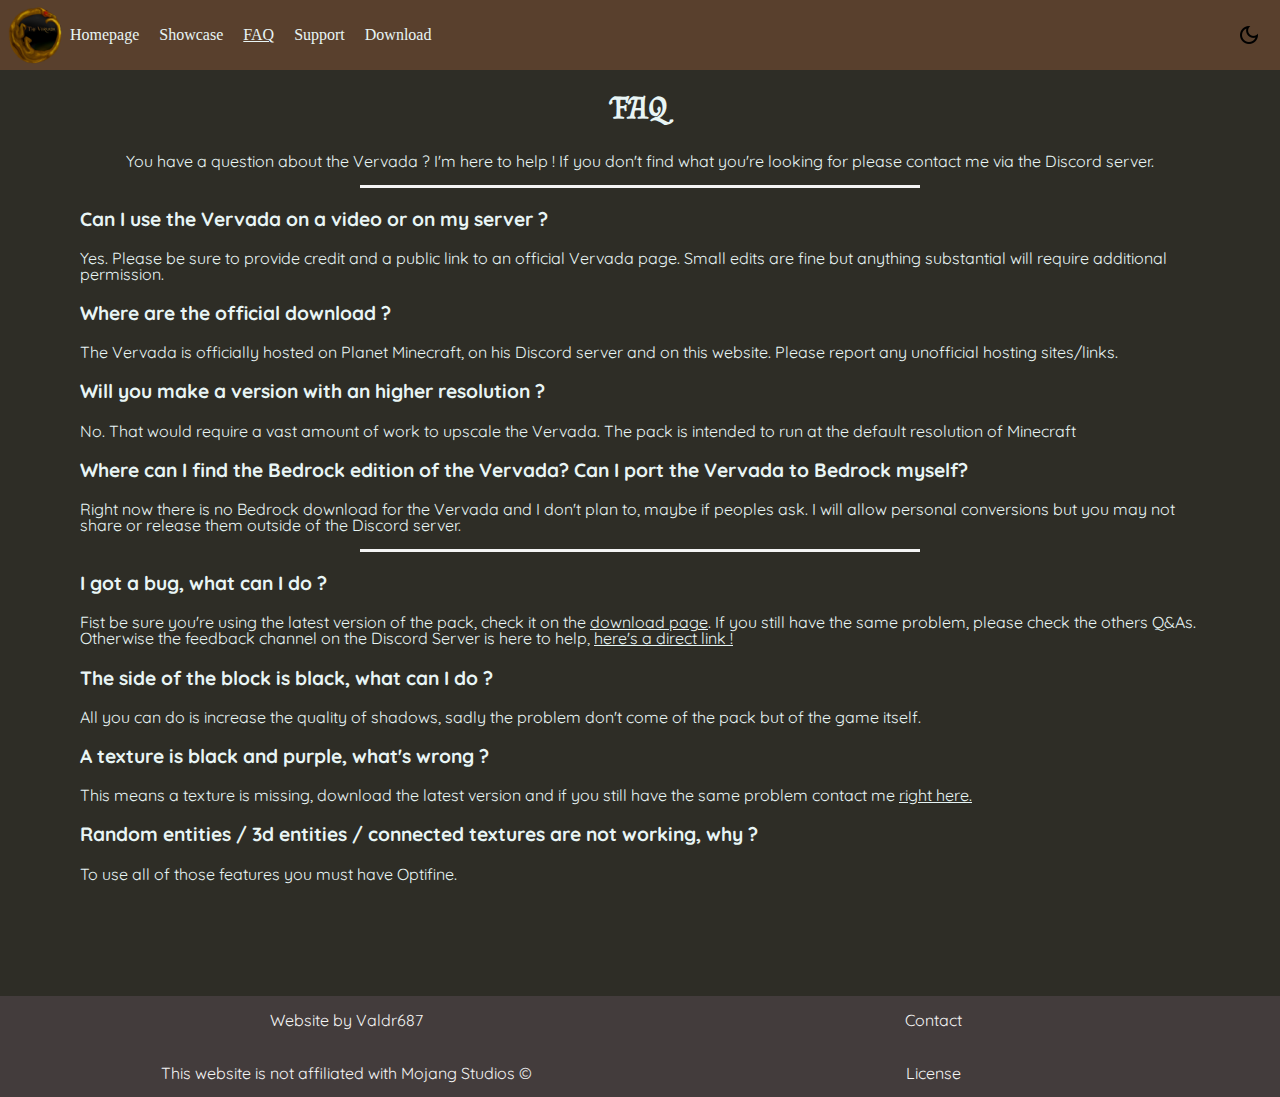
==== commit bba9355e: "Mise en forme" ====
--- a/faq.html
+++ b/faq.html
@@ -9,7 +9,7 @@
        <link rel="preconnect" href="https://fonts.gstatic.com" crossorigin>
        <link href="https://fonts.googleapis.com/css2?family=Almendra+SC&display=swap" rel="stylesheet">
        <link href="https://fonts.googleapis.com/css2?family=Quicksand&display=swap" rel="stylesheet">
-       <!-- Metadonnées -->
+       <!-- Métadonnées -->
        <meta name="viewport" content="width=device-width, initial-scale=1.0">
        <meta name="author" content="Valdr687" />
        <title>The Vervada - FAQ</title>
@@ -59,7 +59,7 @@
               <h3>I got a bug, what can I do ?</h3>
               <p>Fist be sure you're using the latest version of the pack, check it on the <a href="./download.hmtl">download page</a>. If you still have the same problem, please check the others Q&As. Otherwise the feedback channel on the Discord Server is here to help, <a target="blank" href="https://discord.gg/qPuz99EwCG">here's a direct link !</a> </p>
               <h3>The side of the block is black, what can I do ?</h3>
-              <p>All you can do is increse the quality of shadows, sadly the problem don't come of the pack but of the game itself.</p>
+              <p>All you can do is increase the quality of shadows, sadly the problem don't come of the pack but of the game itself.</p>
               <h3>A texture is black and purple, what's wrong ?</h3>
               <p>This means a texture is missing, download the latest version and if you still have the same problem contact me <a target="blank" href="https://discord.gg/qPuz99EwCG">right here.</a></p>
               <h3>Random entities / 3d entities / connected textures are not working, why ?</h3>
--- a/css/style_accueil.css
+++ b/css/style_accueil.css
@@ -1 +1,523 @@
-.dark{background:#2e2d26;color:#e8f5f5}.dark header,.dark .nav-sub{background:#59402d}.dark footer{background-color:#433c3c}.dark :is(h1,footer p,.prev,.next){color:#f4f4f4}.dark :is(.bar1,.bar2,.bar3,.dot){background-color:#101010}.dark #switch_theme :hover{background-color:#11111180;border-radius:8px!important}.dark :is(.prev:hover,.next:hover){background-color:rgba(0,0,0,0.8)}.dark .active,.dark .dot:hover{background-color:#717171}.dark .mySlides img{border:5px solid #101010}.dark .barre,.dark .barre_petite{background-color:#f4f4f4}body{background:#ccd3db;color:#101010}header,.nav-sub{background:#ac541c}footer{background-color:#11111180}h1,.prev,.next{color:#f4f4f4}.bar1,.bar2,.bar3,.dot{background-color:#101010}#switch_theme :hover{background-color:#11111180;border-radius:8px!important}.prev:hover,.next:hover{background-color:rgba(0,0,0,0.8)}.active,.dot:hover{background-color:#717171}.mySlides img{border:5px solid #101010}.barre,.barre_petite{background-color:#101010}body{width:100%;min-height:100vh;margin:0}header{z-index:100;height:70px;position:fixed;top:0;left:0;width:100%}a:any-link{color:inherit;text-decoration:none}main{position:relative;margin:72px 80px 10px;padding:0 20px;min-height:100vh}.logo{max-width:fit-content;min-height:32px;position:fixed;top:5px;left:50px}.texte_centre{text-align:center}.barre{display:block;width:50%;height:3px;margin:5px auto}.barre_petite{display:block;width:20%;height:3px;margin:5px 0}p{font-family:'Quicksand',sans-serif;line-height:1em;font-size:16px!important}h1{font-family:'Almendra SC',serif;font-size:2.5em}h2{font-family:'Almendra SC',serif;font-size:2em!important;padding-top:.5em}.faq h3{font-family:'Quicksand',sans-serif;font-size:1.2em}.faq p{font-size:1em}article p{font-size:1.2em}article a:any-link{text-decoration:underline}.ham{display:block;position:absolute;top:23px;left:5px;cursor:pointer}.change .bar1{transform:rotate(45deg) translate(8px,3px)}.change .bar2{opacity:0}.change .bar3{transform:rotate(-45deg) translate(8px,-3px)}.bar1,.bar2,.bar3{display:block;width:35px;height:3px;margin:5px auto}nav{display:flex;top:0;height:100%;justify-content:flex-start;align-items:center;padding:0 20px}.nav-sub{display:flex;justify-content:flex-start;height:100%;align-items:center}.list-item{padding:10px;list-style:none}.list-item-active,.list-item:hover{text-decoration:underline;padding:10px;list-style:none}.nav-link{color:inherit;text-decoration:none}#switch_theme{position:absolute;right:15px;top:15px;width:28px;height:28px;padding:8px 0 0 8px}footer{display:grid;text-align:center!important;grid-template-columns:49% 49%;grid-template-rows:min-content;gap:0 2%;grid-auto-flow:row;justify-content:center;grid-template-areas:"bas_gauche bas_droite";padding:0 5%;width:90%;height:auto;position:relative;margin-top:1.5em}.bas_gauche{grid-area:bas_gauche;display:grid;width:fit-content;margin:0 auto;grid-template-columns:100%;grid-template-rows:min-content;gap:0 0;gap:5px;grid-auto-flow:row;grid-template-areas:haut bas;grid-area:bas_gauche}.bas_droite{display:grid;width:fit-content;margin:0 auto;grid-template-columns:100%;grid-template-rows:min-content;gap:0 0;gap:5px;grid-auto-flow:row;grid-template-areas:haut bas;grid-area:bas_droite}.haut{grid-area:haut}.bas{grid-area:bas}.haut,.bas{width:100%;height:min-content;text-align:center}.galerie{display:grid;grid-template-columns:33% 34% 33%;grid-template-rows:min-content;gap:5px 5px;grid-auto-flow:row;grid-template-areas:"gauche_grd gauche_grd droite_petit" "gauche_petit droite_grd droite_grd";margin-bottom:5px;padding-top:5px;width:calc(100% - 10px)}.gauche_grd{grid-area:gauche_grd}.droite_petit{grid-area:droite_petit}.droite_grd{grid-area:droite_grd}.gauche_petit{grid-area:gauche_petit}.galerie img{width:100%;height:auto}.gauche_petit,.droite_petit{display:flex;align-items:center;justify-content:space-between;flex-direction:column;padding-bottom:4px;font-size:80%}.galerie h2{text-align:center;padding-top:0}.slideshow-container{max-width:100%;position:relative;width:fit-content;margin:0 auto;border-radius:5px;height:min-content;color:#101010}.mySlides{display:none;font-family:'Almendra SC',serif}.mySlides img{z-index:1;border-radius:5px}.prev,.next{cursor:pointer;position:absolute;top:50%;width:auto;margin-top:-22px;padding:16px;font-weight:700;font-size:18px;transition:.6s ease;border-radius:0 3px 3px 0;user-select:none}.next{right:-5px;border-radius:3px 0 0 3px}.prev{left:5px;border-radius:3px 0 0 3px}.text{font-size:15px;padding:8px 12px;position:absolute;top:10px;right:10px;text-align:center}.dots{text-align:center;position:absolute;bottom:15px;width:100%}.dot{cursor:pointer;height:15px;width:15px;margin:0 2px;border-radius:50%;display:inline-block;transition:background-color .6s ease;z-index:2}@media (min-width: 768px){.logo{min-height:32px;position:fixed;top:5px;left:5px}.ham{display:none}.bar1,.bar2,.bar3{display:block;width:35px;height:3px;margin:5px auto;transition:.4s}}@media (max-width :767px ){.list-item{padding:10px;list-style:none}.nav-link{color:inherit;text-decoration:none}.galerie{display:grid;grid-template-columns:100%;gap:5px 5px;grid-template-rows:min-content min-content;grid-template-areas:gauche_grd droite_petit droite_grd gauche_petit;margin-bottom:5px;padding-top:10px}.gauche_petit,.droite_petit{height:calc(100% + 5px)}.nav-sub{visibility:hidden;position:absolute;padding:0 10px;top:54px;left:-6px;flex-direction:column;transition:transform .3s ease-in;transform:translate(100%);height:100vh}.nav-change{transform:translate(0%);visibility:visible}}@media (min-width: 2560px){main{margin:72px 10vw 10px;padding:2vh 20px}p{font-size:20px!important}h2{margin-top:1em;padding-top:1em}}@media (min-width: 1440px) and (max-width: 2560px){main{margin:72px 10vw 10px;padding:0 20px}}@media (min-width: 1024px){main{margin:72px 60px 10px;padding:0 20px}}@media (max-width: 600px){main{margin:72px 40px 10px;padding:0 10px}}@media (max-width: 500px){main{margin:72px 30px 10px;padding:0 10px}}@media (max-width: 400px){main{margin:72px 20px 10px;padding:0 5px}}@media (orientation: landscape) and (max-width: 1000px){main{margin:72px 20px 10px;padding:0 5px}}
+/*-------------------------------------------------Couleurs : thème sombre activé-------------------------------------------------------------------------*/
+.dark {
+	background: #2e2d26;
+	color: #e8f5f5;
+}
+.dark header, .dark .nav-sub {
+	background:  #59402d ; 
+}
+.dark footer {
+	background-color: #433c3c; 
+}
+.dark :is(h1, footer p , .prev,.next)  {
+	color: #f4f4f4;
+}
+.dark :is(.bar1,.bar2,.bar3, .dot){  
+	background-color:#101010;  
+}
+.dark #switch_theme :hover {
+	background-color: #11111180;
+	border-radius: 8px !important;
+	
+}
+.dark :is(.prev:hover, .next:hover) {
+	background-color: rgba(0,0,0,0.8);
+}
+.dark .active, .dark .dot:hover {
+	background-color: #717171;
+}
+.dark .mySlides img {
+	border : 5px solid #101010;
+}
+.dark .barre, .dark .barre_petite {
+	background-color: #f4f4f4  ;
+}
+
+/*-------------------------------------------------Couleurs par défaut : clair-------------------------------------------------------------------------*/
+body {
+	background: #ccd3db;
+	color: #101010;
+}
+header, .nav-sub {
+	background:  #ac541c;
+}
+footer {
+	background-color: #11111180; 
+}
+h1, .prev,.next {
+	color: #f4f4f4;
+}
+.bar1,.bar2,.bar3, .dot{  
+	background-color:#101010;  
+}
+#switch_theme :hover {
+	background-color: #11111180;
+	border-radius: 8px !important;
+}
+.prev:hover, .next:hover {
+	background-color: rgba(0,0,0,0.8);
+}
+.active, .dot:hover {
+	background-color: #717171;
+}
+.mySlides img {
+	border : 5px solid #101010;
+}
+.barre, .barre_petite {
+	background-color: #101010;
+}
+
+
+
+/*--------------------------------------------------------Eléments principaux--------------------------------------------------------*/
+
+/*Balises*/
+body {
+	width:100%;
+	min-height: 100vh;
+	margin: 0;
+}
+
+
+header {
+	z-index: 100;
+    height: 70px;
+    position: fixed;
+    top: 0; left : 0 ;
+    width: 100%;
+
+}
+
+a:any-link {
+	color: inherit;
+	text-decoration: none;
+}
+
+main {
+	position: relative;
+	margin: 72px 80px 10px 80px;
+	padding: 0 20px;
+	min-height: 100vh;
+}
+
+/*Classes*/
+
+.logo {
+	max-width: fit-content;
+	min-height: 32px;
+	position: fixed;
+	top: 5px; left : 50px ;
+}
+
+.texte_centre {
+	text-align: center;
+}
+
+.barre {
+	display: block;
+	width:50%;  
+	height:3px;  
+	margin:5px auto;  
+}
+.barre_petite {
+	display: block;
+	width:20%;  
+	height:3px;  
+	margin:5px 0;  
+}
+
+
+/*Police, gestion des titres*/
+
+p {
+	font-family: 'Quicksand', sans-serif;
+	line-height: 1em;
+	font-size: 16px !important;
+}
+h1 {
+	font-family: 'Almendra SC', serif;
+	font-size: 2.5em;
+}
+
+h2 {
+	font-family: 'Almendra SC', serif;
+	font-size: 2em !important; 
+	padding-top: 0.5em ;
+
+}
+
+.faq h3 {
+	font-family: 'Quicksand', sans-serif;
+	font-size: 1.2em;
+}
+
+.faq p {
+	font-size: 1em;
+}
+
+article p {
+	font-size: 1.2em;
+}
+
+article a:any-link {
+	text-decoration: underline;
+}
+
+/*-------------------------------------------------------------Navbar----------------------------------------------------------------*/
+/*Hamburger*/
+.ham{  
+	display:block;
+	position: absolute;
+	top:23px ; left: 5px;  
+	cursor: pointer;
+}
+
+.change .bar1 {  
+   transform: rotate(45deg) translate(8px,3px);  
+}  
+.change .bar2 {  
+   opacity: 0;  
+}  
+.change .bar3 {  
+   transform: rotate(-45deg) translate(8px,-3px);  
+}
+
+.bar1,.bar2,.bar3{  
+	display:block;  
+	width:35px;  
+	height:3px;  
+	margin:5px auto;   
+}
+
+/*Barre coté*/    
+
+nav{  
+	display:flex;  
+	top:0;  
+	height:100%;  
+	justify-content:flex-start;  
+	align-items:center;   
+	padding:0px 20px;   
+}  
+  
+.nav-sub{  
+	display:flex;  
+	justify-content:flex-start;  
+	height: 100%;
+	align-items:center;   
+}  
+.list-item {  
+	padding:10px;  
+	list-style:none;  
+}
+.list-item-active, .list-item:hover {  
+	text-decoration: underline;
+	padding:10px;
+	list-style:none;  
+}    
+.nav-link{  
+	color:inherit;  
+	text-decoration:none;  
+}   
+
+
+/*-----------------------------------------------------------Theme-------------------------------------------------------------------*/
+/*Switch_theme*/
+#switch_theme {
+	position: absolute;
+	right: 15px ; top :15px ;
+	width: 28px;
+	height: 28px;
+	padding: 8px 0 0 8px;
+}
+/*Footer-----------------------------------------------------------------------------------------------------------------------------*/
+footer {
+	display: grid;
+	text-align: center !important;
+	grid-template-columns: 49% 49%;
+	grid-template-rows: min-content;
+	gap: 0px 2%;
+	grid-auto-flow: row;
+	justify-content: center;
+	grid-template-areas:
+	  "bas_gauche bas_droite";
+	padding: 0px 5%;
+	width: 90%;
+	height: auto;
+	position: relative ;	
+	margin-top: 1.5em;
+}
+
+
+.bas_gauche { grid-area: bas_gauche;
+	display: grid;
+	width: fit-content;
+	margin: 0 auto;
+	grid-template-columns: 100%;
+	grid-template-rows: min-content;
+	gap: 0px 0px;
+	gap : 5px ;
+	grid-auto-flow: row;
+	grid-template-areas:
+	  "haut"
+	  "bas";
+	grid-area: bas_gauche;
+}
+  
+.bas_droite {  display: grid;
+	width: fit-content;
+	margin: 0 auto;
+	grid-template-columns: 100%;
+	grid-template-rows: min-content;
+	gap: 0px 0px;
+	gap : 5px ;
+	grid-auto-flow: row;
+	grid-template-areas:
+	  "haut"
+	  "bas";
+	grid-area: bas_droite;
+}
+  
+  
+.haut { grid-area: haut; 
+}
+  
+  
+.bas { grid-area: bas; 
+}
+
+.haut, .bas {
+	width: 100%;
+	height: min-content;
+	text-align:center;
+}
+
+
+
+
+/*-------------------------------Fin du style par défaut--------------------------------------------------------------------------------------*/
+.galerie {  display: grid;
+	grid-template-columns: 33% 34% 33%;
+	grid-template-rows: min-content;
+	gap: 5px 5px;
+	grid-auto-flow: row;
+	grid-template-areas:
+	  "gauche_grd gauche_grd droite_petit"
+	  "gauche_petit droite_grd droite_grd";
+	margin-bottom: 5px;
+	padding-top: 5px;
+	width: calc(100% - 10px);
+}
+
+.gauche_grd { grid-area: gauche_grd; } 
+.droite_petit { grid-area: droite_petit; } 
+.droite_grd { grid-area: droite_grd; }
+.gauche_petit { grid-area: gauche_petit; }
+
+.galerie img {
+	width: 100% ;
+	height: auto;
+}
+.gauche_petit , .droite_petit {
+	display:flex;  
+	align-items:center;   
+	justify-content: space-between;
+	flex-direction: column;
+	padding-bottom: 4px;
+}
+.gauche_petit , .droite_petit {
+	font-size: 80%;
+}
+.galerie h2 {
+	text-align: center;
+	padding-top: 0;
+}
+/*------------------------------------------------Slideshow container */
+.slideshow-container {
+  	max-width: 100%;
+ 	position: relative;
+	width: fit-content;
+  	margin: 0 auto;
+  	border-radius: 5px;
+	height: min-content;
+	color: #101010;
+}
+
+.mySlides {
+  display: none;
+  font-family: 'Almendra SC', serif;
+}
+.mySlides img {
+	z-index: 1;
+	border-radius: 5px;
+}
+
+
+.prev, .next {
+  cursor: pointer;
+  position: absolute;
+  top: 50%;
+  width: auto;
+  margin-top: -22px;
+  padding: 16px;
+  font-weight: bold;
+  font-size: 18px;
+  transition: 0.6s ease;
+  border-radius: 0 3px 3px 0;
+  user-select: none;
+}
+.next {
+  right: -5px;
+  border-radius: 3px 0 0 3px;
+}
+.prev {
+	left: 5px;
+	border-radius: 3px 0 0 3px;
+}
+
+.text {
+	font-size: 15px;
+	padding: 8px 12px;
+	position: absolute;
+	top: 10px;
+	right: 10px;
+	text-align: center;
+}
+
+
+.dots {
+	text-align: center;
+	position: absolute;
+	bottom: 15px ;
+	width: 100%;
+}
+.dot {
+	cursor: pointer;
+	height: 15px;
+	width: 15px;
+	margin: 0 2px;
+	border-radius: 50%;
+	display: inline-block;
+	transition: background-color 0.6s ease;
+	z-index: 2;
+}
+
+/*------------------------------------------------------------------------Règles - Adaptivité ---------------------------------------*/
+
+@media (min-width: 768px) { /*Ecran de plus de 768px : ordinateur et tablette*/
+	.logo {
+		min-height: 32px;
+		position: fixed;
+		top: 5px; left : 5px ;
+	}
+	
+	.ham{  
+		display:none; /*hamburger caché*/
+	}  
+	 
+	.bar1,.bar2,.bar3{  
+		display:block;  
+		width:35px;  
+		height:3px;  
+		margin:5px auto;  
+		transition: 0.4s;  
+	}   
+}
+
+@media (max-width :767px ) {
+	.list-item {  
+		padding:10px;  
+		list-style:none;  
+	}  
+	.nav-link{  
+		color:inherit;  
+		text-decoration:none;  
+	}  
+	.galerie {  display: grid;
+		grid-template-columns: 100%;
+		gap: 5px 5px;
+		grid-template-rows: min-content min-content;
+		grid-template-areas:
+		  "gauche_grd"
+		  "droite_petit"
+		  "droite_grd"
+		  "gauche_petit";
+		margin-bottom: 5px;
+		padding-top: 10px;
+	}
+	.gauche_petit, .droite_petit {
+		height: calc(100% + 5px);
+	}  
+		  
+	.nav-sub{  
+		visibility: hidden;
+		position:absolute;
+		padding: 0 10px;  
+		top:54px;  left:-6px;  
+		flex-direction:column;   
+		transition: transform 0.3s ease-in;  
+		transform:translate(100%);
+		height: 100vh;  
+	}  
+	.nav-change{  
+		transform:translate(0%);  
+		visibility: visible;
+	} 
+}
+
+
+@media (min-width: 2560px) { /*4K*/
+	main {
+		margin: 72px 10vw 10px 10vw;
+		padding: 2vh 20px;
+	}
+	p {
+		font-size: 20px !important;
+	}
+	h2 {
+		margin-top: 1em;
+		padding-top: 1em ;
+	}
+}
+
+@media (min-width: 1440px) and (max-width: 2560px) { /*ordinteur portable L*/
+	main {
+		margin: 72px 10vw 10px 10vw;
+		padding: 0 20px;
+	}
+}
+
+@media (min-width: 1024px) { /*ordinteur portable*/
+	main {
+		margin: 72px 60px 10px 60px;
+		padding: 0 20px;
+	}
+}
+
+@media (max-width: 600px) {
+	main {
+		margin: 72px 40px 10px 40px;
+		padding: 0 10px;
+	}
+
+}
+@media (max-width: 500px) {
+	main {
+		margin: 72px 30px 10px 30px;
+		padding: 0 10px;
+	}
+}
+
+@media (max-width: 400px) {
+	main {
+		margin: 72px 20px 10px 20px;
+		padding: 0 5px;
+	}
+}
+
+@media (orientation: landscape) and (max-width: 1000px) {
+	main {
+		margin: 72px 20px 10px 20px;
+		padding: 0 5px;
+	}
+}
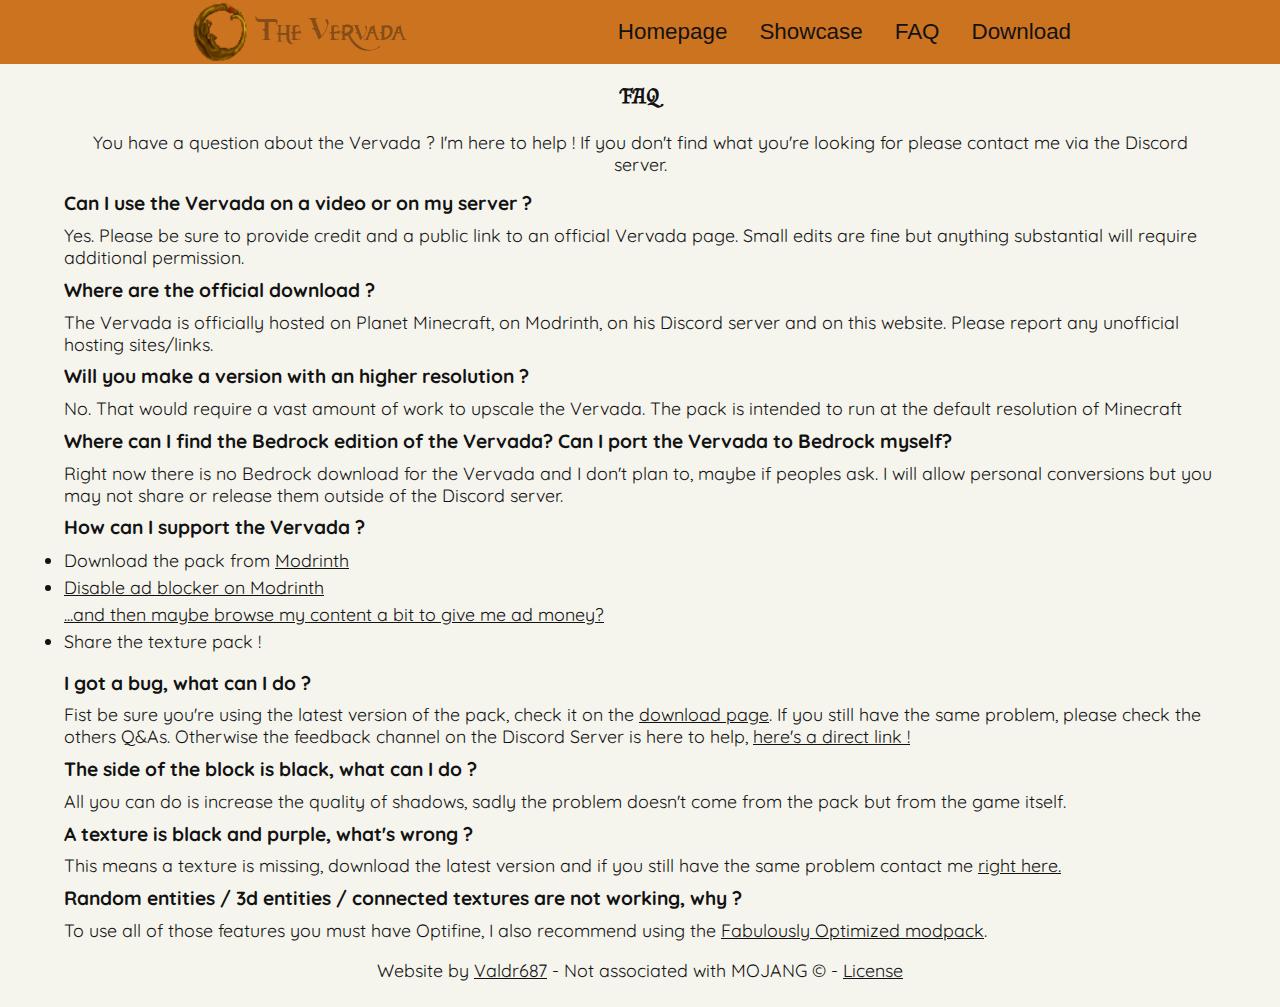
==== commit 86f4d27a: "Mise à jour" ====
--- a/faq.html
+++ b/faq.html
@@ -1,92 +1,117 @@
 <!DOCTYPE html>
 <html lang="en">
+
 <head>
-       <!-- CSS --> 
-       <link rel="stylesheet" type="text/css" href="./css/style_accueil.css" id="light" title="Light">
-       <meta http-equiv="content-type" content="text/html; charset=utf-8">
-       <!-- Polices --> 
-       <link rel="preconnect" href="https://fonts.googleapis.com">
-       <link rel="preconnect" href="https://fonts.gstatic.com" crossorigin>
-       <link href="https://fonts.googleapis.com/css2?family=Almendra+SC&display=swap" rel="stylesheet">
-       <link href="https://fonts.googleapis.com/css2?family=Quicksand&display=swap" rel="stylesheet">
-       <!-- Métadonnées -->
-       <meta name="viewport" content="width=device-width, initial-scale=1.0">
-       <meta name="author" content="Valdr687" />
-       <title>The Vervada - FAQ</title>
-       <meta name="description" content="You have a question about the Vervada ? You want to report a bug ? The page is here to help you.">
-       <link rel="icon" href="./images/icones/vervada_trans.png" type="image/icon type">
-       <meta name="theme-color" content="rgb(189, 103, 32)"/>   
+  <!-- CSS / JS -->
+  <script src="https://ajax.googleapis.com/ajax/libs/jquery/3.6.0/jquery.min.js"></script>
+  <script src="./js/script.js"></script>
+  <link rel="stylesheet" type="text/css" href="./css/main.css">
+  <meta http-equiv="content-type" content="text/html; charset=utf-8">
+  <!-- Polices -->
+  <link rel="preconnect" href="https://fonts.googleapis.com">
+  <link rel="preconnect" href="https://fonts.gstatic.com" crossorigin>
+  <link href="https://fonts.googleapis.com/css2?family=Almendra+SC&display=swap" rel="stylesheet">
+  <link href="https://fonts.googleapis.com/css2?family=Quicksand&display=swap" rel="stylesheet">
+  <!-- Métadonnées -->
+  <meta name="viewport" content="width=device-width, initial-scale=1.0">
+  <meta name="author" content="Valdr687" />
+  <title>The Vervada - FAQ</title>
+  <meta name="description"
+    content="You have a question about the Vervada ? Want to report a bug ? The page is here to help you.">
+  <link rel="icon" href="./images/icones/vervada_trans.png" type="image/icon type">
+  <meta name="theme-color" content="rgb(189, 103, 32)" />
 </head>
-    <body>
-        <header>
-            <div class="logo" ><img src="./images/icones/vervada_fond.png" alt="logo"></div>
-            <nav> 
-              <div class="ham" >  
-                <span class="bar1"></span>  
-                <span class="bar2"></span>  
-                <span class="bar3"></span>  
-              </div>  
-              <ul class="nav-sub">  
-                <li class="list-item"><a href="./index.html" class="nav-link">Homepage</a></li>  
-                <li class="list-item"><a href="./showcase.html" class="nav-link">Showcase</a></li>  
-                <li class="list-item-active"><a href="./faq.html" class="nav-link">FAQ</a></li>   
-                <li class="list-item"><a href="./support.html" class="nav-link">Support</a></li>
-                <li class="list-item"><a href="https://www.planetminecraft.com/texture-pack/the-vervada/" class="nav-link">Download</a></li>  
-              </ul>
-            </nav> 
-            <!--Theme sombre-->
-            <div id="switch_theme" onclick="changeTheme();"><img id="moon_sun" src="./images/icones/dark_light/moon.png" alt="Change theme icon"></div>
-        </header>
-        <!-- Page -->
-        <main>
-            <article class="texte_centre" >
-                <h2>FAQ</h2>
-                <p>You have a question about the Vervada ? I'm here to help ! If you don't find what you're looking for please contact me via the Discord server.</p>
-            </article>
-            <span class="barre"></span>
-            <article class="faq">
-                <h3>Can I use the Vervada on a video or on my server ? </h3>
-                <p>Yes. Please be sure to provide credit and a public link to an official Vervada page. Small edits are fine but anything substantial will require additional permission. </p>
-                <h3> Where are the official download ? </h3>
-                <p>The Vervada is officially hosted on Planet Minecraft, on his Discord server and on this website. Please report any unofficial hosting sites/links.</p>
-                <h3>Will you make a version with an higher resolution ? </h3>
-                <p>No. That would require a vast amount of work to upscale the Vervada. The pack is intended to run at the default resolution of Minecraft</p>
-                <h3> Where can I find the Bedrock edition of the Vervada? Can I port the Vervada to Bedrock myself? </h3>
-                <p>Right now there is no Bedrock download for the Vervada and I don't plan to, maybe if peoples ask. I will allow personal conversions but you may not share or release them outside of the Discord server. </p>
-            </article>
-            <span class="barre"></span>
-            <article class="faq">
-              <h3>I got a bug, what can I do ?</h3>
-              <p>Fist be sure you're using the latest version of the pack, check it on the <a href="./download.hmtl">download page</a>. If you still have the same problem, please check the others Q&As. Otherwise the feedback channel on the Discord Server is here to help, <a target="blank" href="https://discord.gg/qPuz99EwCG">here's a direct link !</a> </p>
-              <h3>The side of the block is black, what can I do ?</h3>
-              <p>All you can do is increase the quality of shadows, sadly the problem don't come of the pack but of the game itself.</p>
-              <h3>A texture is black and purple, what's wrong ?</h3>
-              <p>This means a texture is missing, download the latest version and if you still have the same problem contact me <a target="blank" href="https://discord.gg/qPuz99EwCG">right here.</a></p>
-              <h3>Random entities / 3d entities / connected textures are not working, why ?</h3>
-              <p>To use all of those features you must have Optifine.</p>
-          </article>
-          
-        </main>
-        <!--Bas de page-->
-        <footer>
-          <div class="bas_gauche">
-            <div class="haut">
-              <p>Website by <a target="blank" href="./valdr687.html">Valdr687</a></p>
-            </div>
-            <div class="bas">
-              <p>This website is not affiliated with Mojang Studios ©</p>
-            </div>
-          </div>
-          <div class="bas_droite">
-            <div class="haut">
-              <p><a target="blank" href="mailto:">Contact</a></p>
-            </div>
-            <div class="bas">
-              <p><a target="blank" href="https://creativecommons.org/licenses/by-nc-nd/4.0/">License</a></p>
-            </div>
-          </div>
-        </footer> 
+
+<body>
+  <header>
+    <picture>
+      <source srcset="./images/icones/vervada_pc_sombre.png" alt="logo"
+        media="(prefers-color-scheme: dark) and (min-width: 768px)">
+      <source srcset="./images/icones/vervada_pc_clair.png" alt="logo"
+        media="(prefers-color-scheme: light), (max-width: 767px)">
+      <img src="./images/icones/vervada_fond.png" alt="logo">
+    </picture>
+
+    <h1>The Vervada</h3>
+      <ul class="menu">
+        <li class="menu-item top"><a href="./index.html" class="nav-link">Homepage</a></li>
+        <li class="menu-item"><a href="https://www.planetminecraft.com/texture-pack/the-vervada/">Download</a></li>
+        <li class="menu-item"><a href="./faq.html" class="nav-link">FAQ</a></li>
+        <li class="menu-item"><a href="./showcase.html" class="nav-link">Showcase</a></li>
+      </ul>
+      <a id="ham-btn" href="#">
+        <div class="ham">
+          <span class="bar1"></span>
+          <span class="bar2"></span>
+          <span class="bar3"></span>
         </div>
-        <script src="./js/script.js"></script> 
-	</body>
-</html>
+      </a>
+  </header>
+  <!-- Page -->
+  <main>
+    <section class="contenu">
+      <div class="texte_centre">
+        <h2>FAQ</h2>
+        <p>You have a question about the Vervada ? I'm here to help ! If you don't find what you're looking for please
+          contact me via the Discord server.</p>
+      </div>
+      <div class="faq">
+        <h3>Can I use the Vervada on a video or on my server ? </h3>
+        <p>Yes. Please be sure to provide credit and a public link to an official Vervada page. Small edits are fine but
+          anything substantial will require additional permission. </p>
+        <h3> Where are the official download ? </h3>
+        <p>The Vervada is officially hosted on Planet Minecraft, on Modrinth, on his Discord server and on this website.
+          Please report
+          any unofficial hosting sites/links.</p>
+        <h3>Will you make a version with an higher resolution ? </h3>
+        <p>No. That would require a vast amount of work to upscale the Vervada. The pack is intended to run at the
+          default
+          resolution of Minecraft</p>
+        <h3> Where can I find the Bedrock edition of the Vervada? Can I port the Vervada to Bedrock myself? </h3>
+        <p>Right now there is no Bedrock download for the Vervada and I don't plan to, maybe if peoples ask. I will
+          allow
+          personal conversions but you may not share or release them outside of the Discord server. </p>
+        <h3> How can I support the Vervada ? </h3>
+        <ul>
+          <li>Download the pack from <a href="https://modrinth.com/resourcepack/the-vervada"
+              target="_blank">Modrinth</a></li>
+          <li><a href="https://docs.modrinth.com/docs/details/ads/#browser-extensions" target="_blank">Disable ad
+              blocker on Modrinth</a>
+            <br>
+            <a href="https://modrinth.com/user/Valdr687" target="_blank">...and then maybe browse my content a bit to
+              give me ad money?</a>
+          </li>
+          <li>Share the texture pack !</li>
+        </ul>
+      </div>
+      <div class="faq">
+        <h3>I got a bug, what can I do ?</h3>
+        <p>Fist be sure you're using the latest version of the pack, check it on the <a href="./download.hmtl">download
+            page</a>. If you still have the same problem, please check the others Q&As. Otherwise the feedback channel
+          on
+          the Discord Server is here to help, <a target="blank" href="https://discord.gg/qPuz99EwCG">here's a direct
+            link
+            !</a> </p>
+        <h3>The side of the block is black, what can I do ?</h3>
+        <p>All you can do is increase the quality of shadows, sadly the problem doesn't come from the pack but from the
+          game
+          itself.</p>
+        <h3>A texture is black and purple, what's wrong ?</h3>
+        <p>This means a texture is missing, download the latest version and if you still have the same problem contact
+          me
+          <a target="blank" href="https://discord.gg/qPuz99EwCG">right here.</a>
+        </p>
+        <h3>Random entities / 3d entities / connected textures are not working, why ?</h3>
+        <p>To use all of those features you must have Optifine, I also recommend using the <a target="_blank"
+            href="https://modrinth.com/modpack/fabulously-optimized">Fabulously Optimized modpack</a>.</p>
+      </div>
+    </section>
+  </main>
+  <!--Bas de page-->
+  <footer>
+    <p>Website by <a target="blank" href="./valdr687.html">Valdr687</a> - Not associated with MOJANG © - <a
+        target="blank" href="https://creativecommons.org/licenses/by-nc-nd/4.0/">License</a></p>
+  </footer>
+</body>
+
+</html>--- a/css/main.css
+++ b/css/main.css
@@ -0,0 +1,270 @@
+/*Couleurs*/
+html {
+    --fond-header: #cc7320;
+    --fond-header-open: #ad6233;
+    --fond-sombre: #0f0f0f;
+    --fond-page: #f5f5ee;
+
+    --texte: #131212;
+    --texte-nav: #131212;
+    --citation: #858585;
+    --texte-clair: #eedbd3;
+    --arrows:#ffffff;
+
+    --accentuation-1: #5a312b;
+    --accentuation-2: #850218;
+}
+
+@media (prefers-color-scheme: dark) {
+    html {
+        --fond-header: #59402d;
+        --fond-header-open: #70513a;
+        --fond-page: #2b2a33;
+
+        --texte: #ebe9e8;
+        --texte-nav: #fffef5;
+        --citation: #858585;
+
+        --accentuation-1: #ca9d96;
+        --accentuation-2: #cc7320;
+    }
+}
+
+/*Autres déclarations générales*/
+
+* {
+    margin: 0;
+    padding: 0;
+    max-width: 100vw;
+}
+
+body,
+html {
+    max-width: 100vw;
+    width: 100%;
+    color: var(--texte)
+}
+
+p {
+    font-size: calc(14px + 0.300625vw);
+    font-family: 'Quicksand', sans-serif;
+}
+
+h1 {
+    font-size: 1.6rem;
+    font-family: 'Almendra SC', sans-serif;
+    margin: auto 0;
+}
+
+h2 {
+    font-size: 1.4rem;
+    font-family: 'Almendra SC', sans-serif;
+    margin-bottom: 1em;
+}
+
+h3 {
+    font-size: 1.2em;
+    font-family: 'Quicksand', sans-serif;
+    margin-top: 0.5em;
+}
+
+a:any-link {
+    text-decoration: none;
+    color: inherit;
+}
+
+.citation {
+    font-style: italic;
+    color: var(--citation);
+    font-size: 80%;
+}
+
+/*Début du style des pages*/
+
+html {
+    --hauteur-nav: 64px;
+    color: var(--texte);
+    background-color: var(--fond-page);
+}
+
+footer p,
+.texte_centre {
+    text-align: center;
+}
+
+/*Header*/
+
+header {
+    background-color: var(--fond-header);
+    position: sticky;
+    top: 0;
+    display: flex;
+    align-items: center;
+    justify-content: space-evenly;
+    flex-direction: row;
+    font-size: 1.4rem;
+    font-family: 'Andika', sans-serif;
+    height: var(--hauteur-nav);
+    color: var(--texte-nav);
+}
+
+header h1 {
+    display: none;
+}
+
+picture {
+    display: flex;
+    align-items: center;
+}
+
+.menu {
+    list-style-type: none;
+    overflow: hidden;
+
+}
+
+.menu-item {
+    float: right;
+
+}
+
+.top {
+    float: left;
+}
+
+.menu-item a {
+    text-align: center;
+    padding: 14px 16px;
+
+}
+
+.menu-item a:hover {
+    color: var(--accentuation-2);
+}
+
+#ham-btn {
+    display: none;
+    position: absolute;
+    right: 2%;
+    flex-direction: column;
+    height: var(--hauteur-nav);
+
+}
+
+.ham {
+    margin: auto;
+    cursor: pointer;
+}
+
+.open .bar1 {
+    transform: rotate(45deg) translate(8px, 3px);
+}
+
+.open .bar2 {
+    opacity: 0;
+}
+
+.open .bar3 {
+    transform: rotate(-45deg) translate(8px, -3px);
+}
+
+.ham span {
+    display: block;
+    width: 35px;
+    height: 5px;
+    background-color: var(--texte-nav);
+    margin: 6px 0;
+    transition: all 0.5s cubic-bezier(0.77, 0.2, 0.05, 1.0);
+}
+
+
+/*Main*/
+main {
+    min-height: calc(96vh - var(--hauteur-nav));
+}
+
+.contenu {
+    padding: 2vh 5%;
+}
+
+.texte_centre {
+    text-align: center;
+}
+
+main img {
+    max-height: 100%;
+}
+
+/*FAQ*/
+.faq {
+    margin-top: 1em;
+}
+
+.faq a,
+.contenu a,
+footer a {
+    text-decoration: underline !important;
+}
+
+.faq p {
+    margin-top: 0.5em;
+}
+
+.faq ul {
+    margin-top: 0.5em;
+}
+
+.faq li {
+    line-height: 1.5em;
+    font-size: calc(14px + 0.300625vw);
+    font-family: 'Quicksand', sans-serif;
+}
+
+/*Footer*/
+footer {
+    margin-bottom: 2%;
+}
+
+@media (max-width :767px) {
+    .menu {
+        display: none;
+        height: 0;
+    }
+
+    header {
+        justify-content: flex-start;
+        gap: 3%;
+        z-index: 3;
+    }
+
+    header h1 {
+        display: block;
+    }
+
+    #ham-btn {
+        display: flex;
+    }
+
+    section h1 {
+        display: none;
+    }
+
+    .open .menu {
+        display: flex;
+        flex-direction: column;
+        position: absolute;
+        top: var(--hauteur-nav);
+        width: 100%;
+        height: 6.2em;
+        background-color: var(--fond-header-open);
+        line-height: 1.5em;
+        text-align: center;
+    }
+    .menu li {
+        margin: 0 auto;
+        width: 80%;
+    }
+    .menu li:not(:last-of-type) {
+        border-bottom: 1px solid rgba(255, 255, 255, .25);
+    }
+}